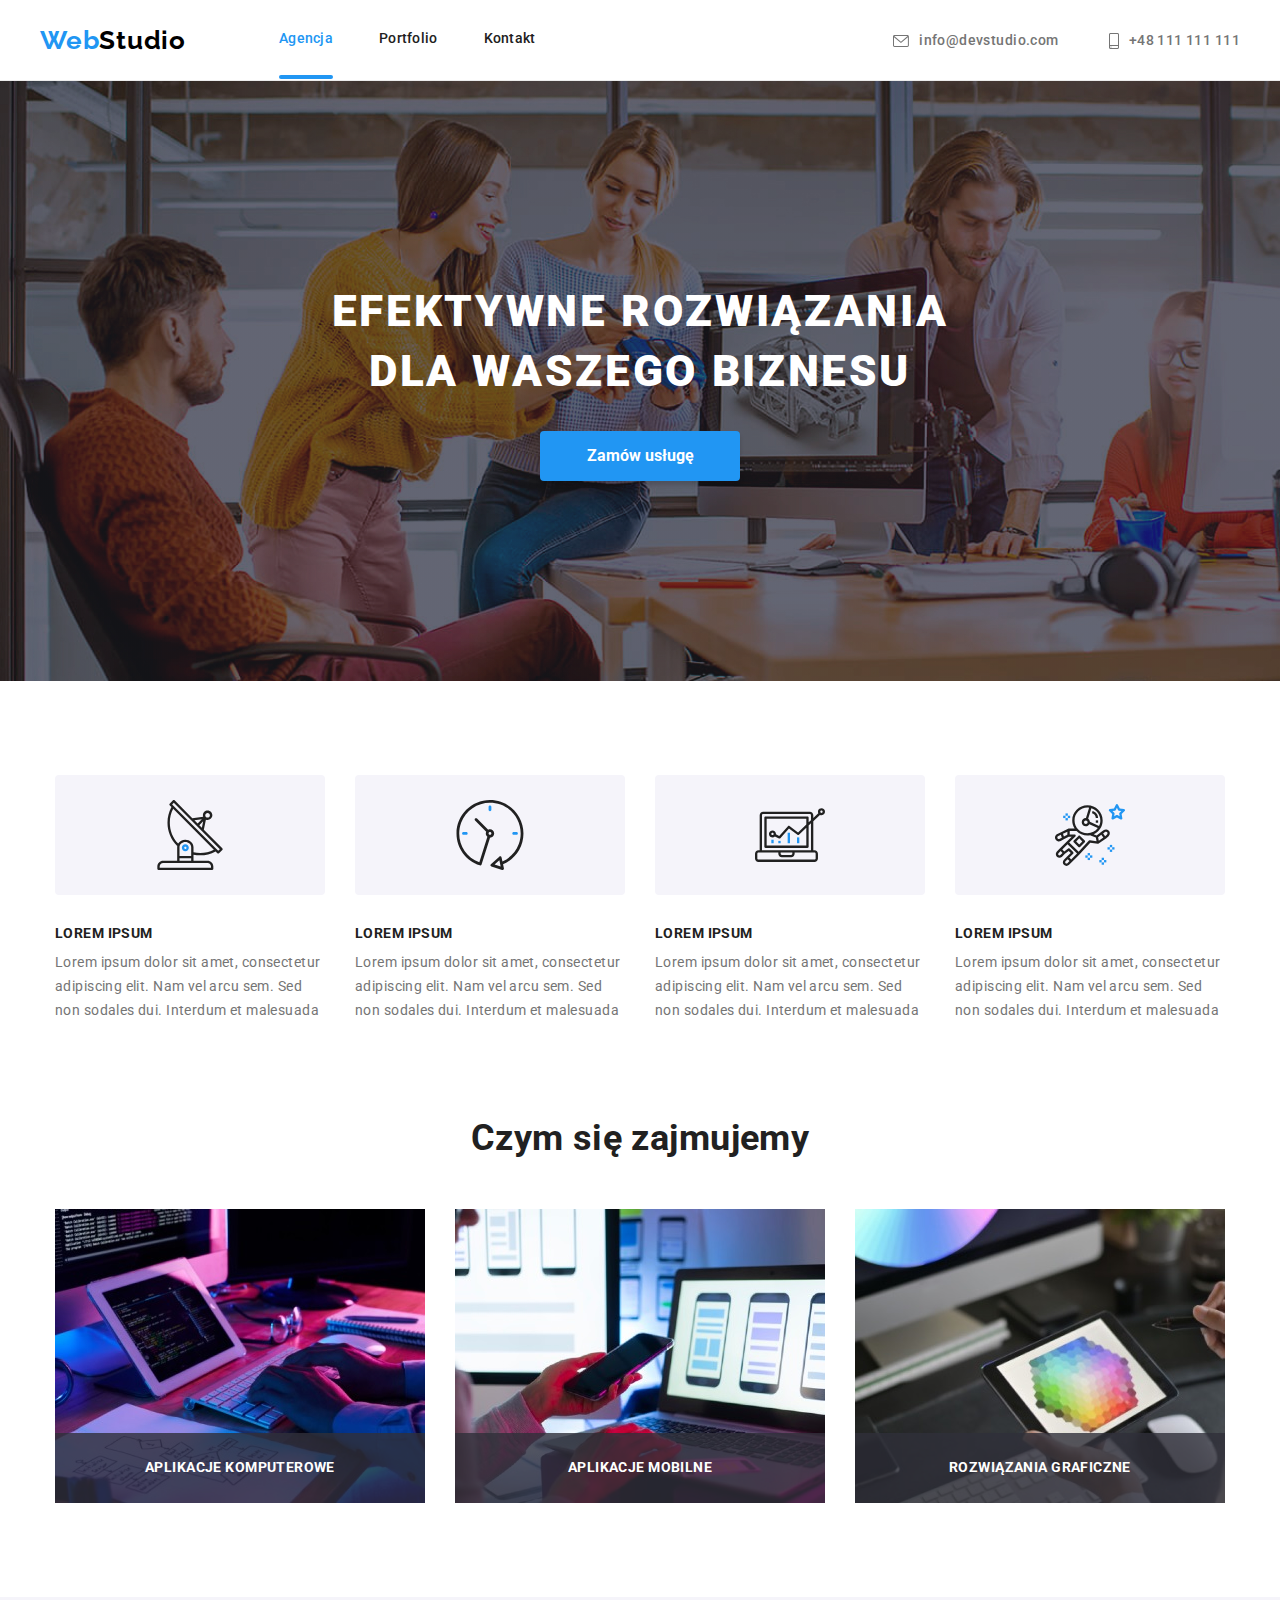
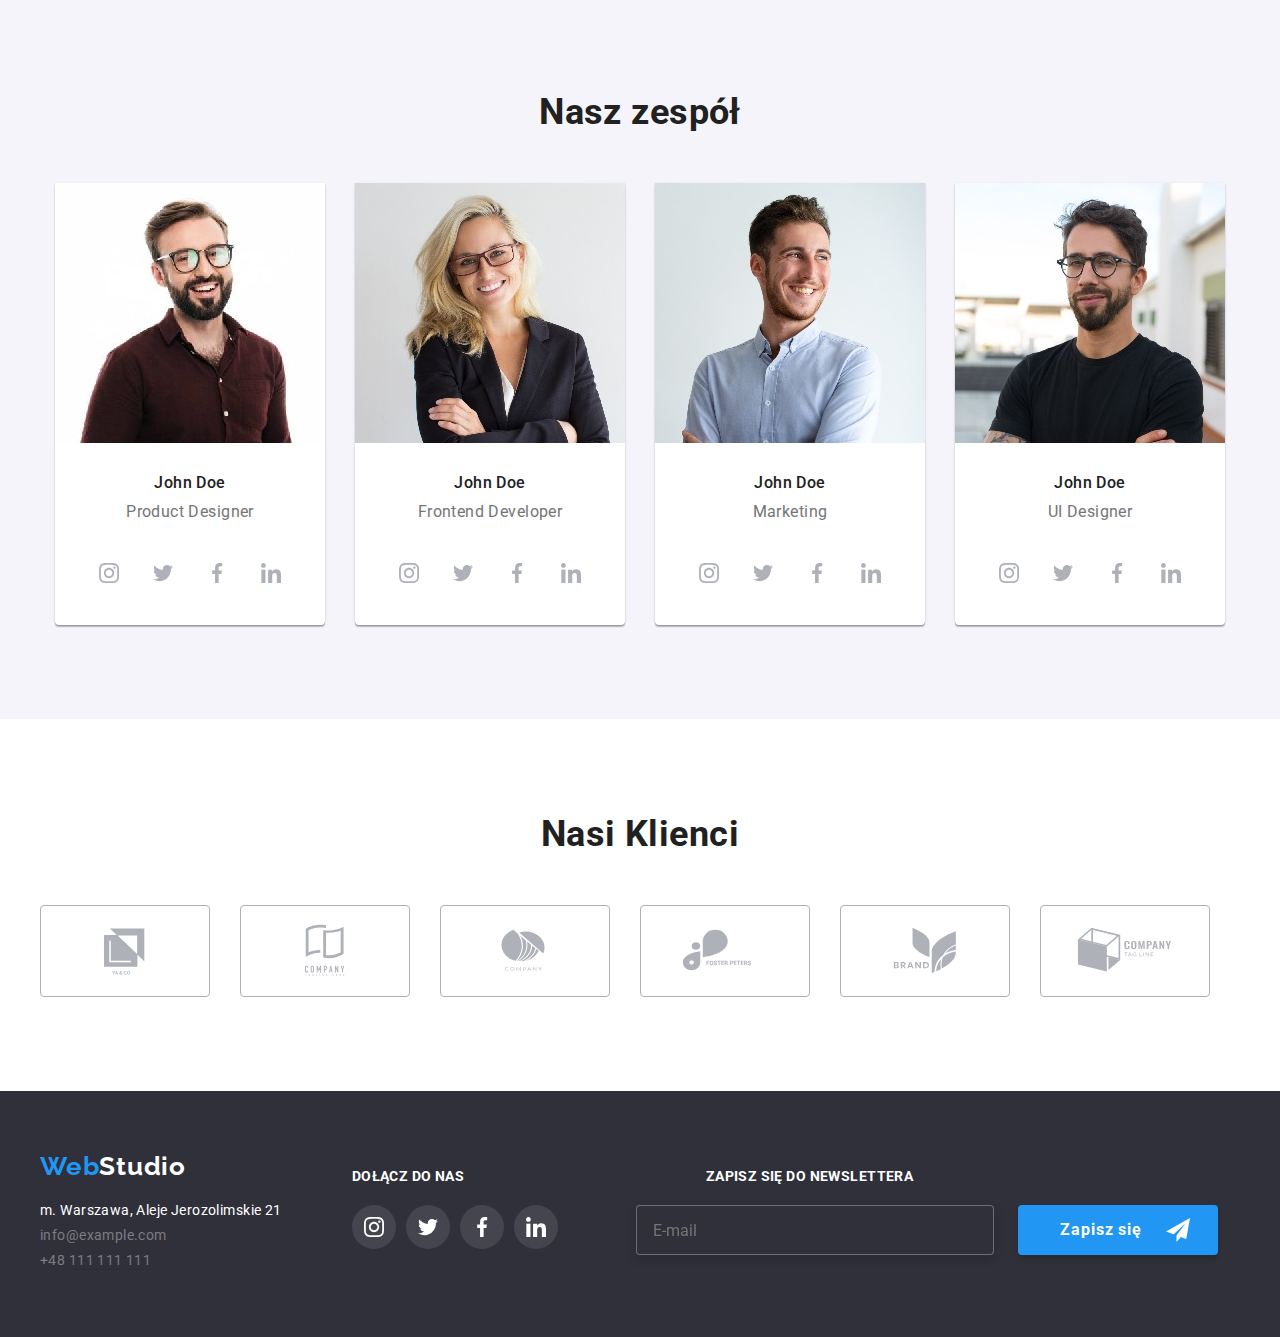
==== index.html @ d685b2a6 "update" ====
<!DOCTYPE html>
<html lang="pl-PL">
  <head>
    <meta charset="UTF-8" />
    <meta http-equiv="X-UA-Compatible" content="IE=edge" />
    <meta name="viewport" content="width=device-width, initial-scale=1.0" />
    <link
      rel="stylesheet"
      href="https://cdnjs.cloudflare.com/ajax/libs/modern-normalize/1.1.0/modern-normalize.css" />
    <link href="./css/styles.css" rel="stylesheet" />

    <link rel="preconnect" href="https://fonts.googleapis.com" />
    <link rel="preconnect" href="https://fonts.gstatic.com" crossorigin />
    <link
      href="https://fonts.googleapis.com/css2?family=Raleway:wght@700&family=Roboto:wght@400;500;700;900&display=swap"
      rel="stylesheet"
    />

    <title>WebStudio</title>
  </head>
  <body>
      <header class="header container">
        <a href="index.html" class="link-no-underline logo-style"
          ><span class="blue-text">Web</span>Studio</a
        >
        <nav>
          <ul class="nav-style nav-list">
            <li>
              <a
                href="index.html"
                class="link-no-underline link-style blue-text current-link"
                >Agencja</a
              >
            </li>
            <li>
              <a
                href="portfolio.html"
                class="link-no-underline link-style"
                >Portfolio</a
              >
            </li>
            <li>
              <a
                href="contacts.html"
                class="link-no-underline link-style"
                >Kontakt</a
              >
            </li>
          </ul>
        </nav>
        <ul class="contacts-style nav-list">
          <li>
            <a
              href="mailto:info@devstudio.com"
              class="link-no-underline contact-link-style symbols-header"
            >
            <svg class="symbol-spacing" width="16" height="12">
              <use xlink:href="./images/icons.svg#icon-envelope"></use>
              </svg>
              info@devstudio.com
              </a>
          </li>
          <li>
          <a
            href="tel:+48111111111"
            class="link-no-underline contact-link-style blue-text symbols-header"
          >
          <svg class="symbol-spacing" width="10" height="16">
                <use xlink:href="./images/icons.svg#icon-smartphone"></use>
              </svg>
              +48 111 111 111</a>
            </li>
      </ul>
      </header>
      <div class="header-line-border"></div>
      <main>
        <section>
          <div class="top-section">
            <h1 class="top-section-text no-margin">
              EFEKTYWNE ROZWIĄZANIA
               DLA WASZEGO BIZNESU
            </h1>
            <button type="button" class="order-service-button" data-modal-open>
              Zamów usługę
            </button>
          </div>
        </section>
          <section class="section">
          <div class="container">
            <ul class="our-speciality no-padding no-margin">
              <li>
                <div class="special-symbol">
                  <svg width="70" height="70">
                    <use xlink:href="./images/icons.svg#icon-antenna-1"></use>
                  </svg>
                  </div>
                <h3 class="our-speciality-header">LOREM IPSUM</h3>
                <p class="our-speciality-text no-margin">
                  Lorem ipsum dolor sit amet, consectetur
                  adipiscing elit. Nam vel arcu sem. Sed
                  non sodales dui. Interdum et malesuada
                </p>
              </li>
              <li>
                <div class="special-symbol">
                  <svg width="70" height="70">
                    <use xlink:href="./images/icons.svg#icon-clock-1"></use>
                  </svg>
                  </div>
                <h3 class="our-speciality-header">LOREM IPSUM</h3>
                <p class="our-speciality-text no-margin">
                  Lorem ipsum dolor sit amet, consectetur
                  adipiscing elit. Nam vel arcu sem. Sed
                  non sodales dui. Interdum et malesuada
                </p>
              </li>
              <li>
                <div class="special-symbol">
                    <svg width="70" height="70">
                      <use xlink:href="./images/icons.svg#icon-diagram-1"></use>
                    </svg>
                    </div>
                <h3 class="our-speciality-header">LOREM IPSUM</h3>
                <p class="our-speciality-text no-margin">
                  Lorem ipsum dolor sit amet, consectetur
                  adipiscing elit. Nam vel arcu sem. Sed
                  non sodales dui. Interdum et malesuada
                </p>
              </li>
              <li>
                <div class="special-symbol">
                  <svg width="70" height="70">
                    <use xlink:href="./images/icons.svg#icon-astronaut-1"></use>
                  </svg>
                  </div>
                <h3 class="our-speciality-header">LOREM IPSUM</h3>
                <p class="our-speciality-text no-margin">
                  Lorem ipsum dolor sit amet, consectetur
                  adipiscing elit. Nam vel arcu sem. Sed
                  non sodales dui. Interdum et malesuada
                </p>
              </li>
            </ul>
          </div>
        </section>
        <section class="our-services section">
          <div class="container">
            <h2 class="section-header">Czym się zajmujemy</h2>
            <ul class="our-services-list no-padding">
              <li class="service-item">
                <img src="./images/img1.jpg"
                  width="370"
                  height="294"
                  alt="plan"
                />
                <p class="img-label">Aplikacje komputerowe</p>
              </li>
              <li class="service-item">
                <img src="./images/img2.jpg"
                  width="370"
                  height="294"
                  alt="design"
                />
              <p class="img-label">Aplikacje mobilne</p>
              </li>
              <li class="service-item">
                <img src="./images/img3.jpg"
                  width="370"
                  height="294"
                  alt="style"
                />
                <p class="img-label">Rozwiązania graficzne</p>
              </li>
            </ul>
          </div>
        </section>
        <section class="our-team-background section">
          <div class="container our-team">
            <h2 class="section-header no-margin">Nasz zespół</h2>
            <ul class="our-team-list no-margin no-padding">
              <li class="our-team-card">
                <img src="./images/img-4.jpg"
                  width="270"
                  height="260"
                  alt="John Doe"
                />
                <h3 class="our-team-card-name">John Doe</h3>
                <p class="our-team-card-proffesion">Product Designer</p>
                <ul class="team-card-symbols">
                  <li>
                    <a href="https://www.instagram.com" class="team-social-link"> <svg width="20" height="20">
                    <use xlink:href="./images/icons.svg#icon-instagram-2"></use> 
                  </svg>
                  </a>
                </li>
                  <li>
                    <a href="https://www.twitter.com" class="team-social-link"> <svg width="20" height="20">
                    <use xlink:href="./images/icons.svg#icon-twitter-1"></use> 
                  </svg>
                  </a>
                </li>
                  <li>
                    <a href="https://www.facebook.com" class="team-social-link"> <svg width="20" height="20">
                    <use xlink:href="./images/icons.svg#icon-facebook-1"></use> 
                  </svg>
                  </a>
                </li>
                  <li>
                    <a href="https://linkedin.com" class="team-social-link"> <svg width="20" height="20">
                    <use xlink:href="./images/icons.svg#icon-linkedin-1"></use> 
                  </svg>
                  </a>
                </li>
                  </ul>
              <li class="our-team-card">
                <img src="./images/img-5.jpg"
                  width="270"
                  height="260"
                  alt="John Doe"
                />
                <h3 class="our-team-card-name">John Doe</h3>
                <p class="our-team-card-proffesion">Frontend Developer</p>
              <ul class="team-card-symbols">
                <li>
                  <a href="https://www.instagram.com" class="team-social-link"> <svg width="20" height="20">
                    <use xlink:href="./images/icons.svg#icon-instagram-2"></use> 
                  </svg>
                  </a>
                </li>
                  <li>
                    <a href="https://www.twitter.com" class="team-social-link"> <svg width="20" height="20">
                    <use xlink:href="./images/icons.svg#icon-twitter-1"></use> 
                  </svg>
                  </a>
                </li>
                  <li>
                    <a href="https://www.facebook.com" class="team-social-link"> <svg width="20" height="20">
                    <use xlink:href="./images/icons.svg#icon-facebook-1"></use> 
                  </svg>
                  </a>
                </li>
                  <li>
                    <a href="https://linkedin.com" class="team-social-link"> <svg width="20" height="20">
                    <use xlink:href="./images/icons.svg#icon-linkedin-1"></use> 
                  </svg>
                  </a>
                </li>
                  </ul>
                  <li class="our-team-card">
                <img src="./images/img-6.jpg"
                  width="270"
                  height="260"
                  alt="John Doe"
                />
                <h3 class="our-team-card-name">John Doe</h3>
                <p class="our-team-card-proffesion">Marketing</p>
                <ul class="team-card-symbols">
                  <li>
                    <a href="https://www.instagram.com" class="team-social-link"> <svg width="20" height="20">
                    <use xlink:href="./images/icons.svg#icon-instagram-2"></use> 
                  </svg>
                  </a>
                </li>
                  <li>
                    <a href="https://www.twitter.com" class="team-social-link"> <svg width="20" height="20">
                    <use xlink:href="./images/icons.svg#icon-twitter-1"></use> 
                  </svg>
                  </a>
                </li>
                  <li>
                    <a href="https://www.facebook.com" class="team-social-link"> <svg width="20" height="20">
                    <use xlink:href="./images/icons.svg#icon-facebook-1"></use> 
                  </svg>
                  </a>
                </li>
                  <li>
                    <a href="https://linkedin.com" class="team-social-link"> <svg width="20" height="20">
                    <use xlink:href="./images/icons.svg#icon-linkedin-1"></use> 
                  </svg>
                  </a>
                </li>
                  </ul>
              <li class="our-team-card">
                <img src="./images/img-7.jpg"
                  width="270"
                  height="260"
                  alt="John Doe"
                />
                <h3 class="our-team-card-name">John Doe</h3>
                <p class="our-team-card-proffesion">UI Designer</p>
                <ul class="team-card-symbols">
                  <li>
                    <a href="https://www.instagram.com" class="team-social-link"> <svg width="20" height="20">
                    <use xlink:href="./images/icons.svg#icon-instagram-2"></use> 
                  </svg>
                  </a>
                </li>
                  <li>
                    <a href="https://www.twitter.com" class="team-social-link"> <svg width="20" height="20">
                    <use xlink:href="./images/icons.svg#icon-twitter-1"></use> 
                  </svg>
                  </a>
                </li>
                  <li>
                    <a href="https://www.facebook.com" class="team-social-link"> <svg width="20" height="20">
                    <use xlink:href="./images/icons.svg#icon-facebook-1"></use> 
                  </svg>
                  </a>
                </li>
                  <li>
                    <a href="https://linkedin.com" class="team-social-link"> <svg width="20" height="20">
                    <use xlink:href="./images/icons.svg#icon-linkedin-1"></use> 
                  </svg>
                  </a>
                </li>
                  </ul>
                </div>
        </section>
        <section class="our-clients">
          <div class="container">
            <h2 class="section-header">Nasi Klienci</h2>
            <ul class="client-symbols">
              <li>
                <a href="index.html" class="clients-link">
                  <svg width="106" height="60" x="32" y="16">
                    <use xlink:href="./images/icons.svg#icon-Logo1"></use></svg>
                </a>
              </li>
              <li>
            <a href="index.html" class="clients-link">
                  <svg width="106" height="60" x="32" y="16">
                    <use xlink:href="./images/icons.svg#icon-Logo2"></use></svg>
                </a>
              </li>
              <li>
            <a href="index.html" class="clients-link">
                  <svg width="106" height="60" x="32" y="16">
                    <use xlink:href="./images/icons.svg#icon-Logo3"></use></svg>
                </a>
              </li>
              <li>
            <a href="index.html" class="clients-link">
                  <svg width="106" height="60" x="32" y="16">
                    <use xlink:href="./images/icons.svg#icon-Logo4"></use></svg>
                </a>
              </li>
              <li>
            <a href="index.html" class="clients-link">
                  <svg width="106" height="60" x="32" y="16">
                    <use xlink:href="./images/icons.svg#icon-Logo5"></use></svg>
                </a>
              </li>
              <li>
            <a href="index.html" class="clients-link">
                  <svg width="106" height="60" x="32" y="16">
                    <use xlink:href="./images/icons.svg#icon-Logo6"></use></svg>
                </a>
              </li>
            </ul>
          </div>
        </section>
      </main>
      <footer class="footer">
        <div class="container footer-container">
          <div class="footer-contacts">
          <a href="index.html" class="link-no-underline logo-style white-logo"
            ><span class="blue-text">Web</span>Studio</a
          >
          <address class="address-text">
            m. Warszawa, Aleje Jerozolimskie 21
          </address>
          <ul class="footer-link-list no-margin">
            <li>
              <a
                href="mailto:info@example.com"
                class="link-no-underline footer-links"
                >info@example.com</a
              >
            </li>
            <li>
              <a href="tel:+48111111111" class="link-no-underline footer-links"
                >+48 111 111 111</a
              >
            </li>
          </ul>
        </div>
        <div>
          <h4 class="footer-header">Dołącz do nas</h4>
            <ul class="footer-symbols">
              <li>
                <a href="https://www.instagram.com" class="footer-symbol">
                  <svg width="20" height="20">
                  <use xlink:href="./images/icons.svg#icon-instagram-2"></use>
                    </svg>
                </a>
              </li>
              <li>
                <a href="https://www.twitter.com" class="footer-symbol">
                  <svg width="20" height="20">
                  <use xlink:href="./images/icons.svg#icon-twitter-1"></use>
                    </svg>
                </a>
              </li>
              <li>
                <a href="https://www.facebook.com" class="footer-symbol">
                  <svg width="20" height="20">
                  <use xlink:href="./images/icons.svg#icon-facebook-1"></use>
                    </svg>
                </a>
              </li>
              <li>
                <a href="https://www.linkedin.com" class="footer-symbol">
                  <svg width="20" height="20">
                  <use xlink:href="./images/icons.svg#icon-linkedin-1"></use>
                    </svg>
                </a>
              </li>
            </ul>
        </div>
        <div class="footer-newsletter">
        <h4 class="footer-header">Zapisz się do newslettera</h4>
              <form name="newsletter" autocomplete="on" class="form-newsletter">
                <label>
                <input type="email" name="email" placeholder="E-mail" class="input-newsletter" />
                </label>
                <button type="submit" class="button-newsletter">
                  Zapisz się
                  <svg width="24" height="24" class="icon-button-newsletter">
                    <use xlink:href="./images/icons.svg#icon-icon-send"></use>
                  </svg>
                </button>
                </form>
                </div>
        </div>
      </footer>
  <div class="backdrop is-hidden" data-modal>
      <div class="modal-box">
        <button type="button" class="btn-modal-close" data-modal-close>
          <svg width="18" height="18">
            <use xlink:href="./images/icons.svg#icon-close-1"></use>
          </svg>
        </button>
        <div class="header-modal">Zostaw swoje dane w formularzu poniżej</div>
        <form name="contact" autocomplete="on" class="form-modal">
          <label for="user-name" class="label-modal">Imię</label>
        <div class="form-highlight">
          <input type="text" name="name" class="input-modal" id="user-name" />
            <svg width="12" height="12" class="input-modal-icon icon-1">
              <use xlink:href="./images/icons.svg#icon-person-black"></use>
            </svg>
          </div>
          <label for="user-phone" class="label-modal">Telefon</label>
          <div class="form-highlight">
            <input type="tel" name="phone" class="input-modal" id="user-phone" />
            <svg width="13" height="13" class="input-modal-icon icon-2">
              <use xlink:href="./images/icons.svg#icon-phone-black"></use>
            </svg>
          </div>
          <label for="user-mail" class="label-modal">Email</label>
          <div class="form-highlight">
            <input type="email" name="mail" class="input-modal" id="user-mail" />
            <svg width="15" height="12" class="input-modal-icon icon-3">
              <use xlink:href="./images/icons.svg#icon-email-black"></use>
            </svg>
          </div>
          <label for="user-comment" class="label-modal">Komentarz</label>
          <div class="form-highlight">
            <textarea
              name="comment"
              id="user-comment"
              placeholder="Wprowadź tekst"
              class="input-modal-text"></textarea>
          </div>
          <div class="user-agreements">
            <input
              type="checkbox"
              required
              name="agreement"
              class="box-custom box-hidden"
              id="user-agreement" />
            <p class="agreement-text">
              Oświadczam, iż akceptuję <a href="#" class="agreement-link">Regulamin</a> i
              <a href="#" class="agreement-link">Politykę Prywatności</a>.
            </p>
          </div>
          <button type="submit" class="btn-modal-send">Wyślij</button>
        </form>
      </div>
    </div>
    <script src="./js/modal.js"></script>
  </body>
</html>
---- css/styles.css ----
:root {
  --white: #fff;
  --black: #000;
  --blue: #2196f3;
  --darkgrey: #2f303a;
  --grey: #757575;
  --lightgrey: #e5e5e5;
  --lightcream: #ececec;
  --notblack: #212121;
  --notwhite: #f5f4fa;
  --footerlinks: #ffffff60;
  --productborder: #eeeeee;
  --background: rgba(47, 48, 58, 0.4);
  --iconcolor: #afb1b8;
  --btn-shadow: rgba(0, 0, 0, 0.15);
  --footericon: rgba(255, 255, 255, 0.1);
  --transition: cubic-bezier(0.4, 0, 0.2, 1);
}

/* Global styles used throughout whole website */

body {
  font-family: "Roboto", "Raleway", sans-serif;
  color: var(--grey);
  font-size: 14px;
  letter-spacing: 0.03em;
  margin: 0;
  padding: 0;
  background-color: #fff;
}
.container {
  width: 1200px; 
  margin: 0 auto;
}
.section { 
padding-top: 94px;
padding-bottom: 94px;
}
img {display: block}

p {
  margin: 0;
  padding: 0;
  list-style: none;
}

.footer-links:hover, 
.footer-links:focus, 
.link-style:focus, 
.link-style:hover, 
.blue-text.link-style,
.contact-link-style:hover {
   color: var(--blue);
}
.no-margin {
  margin: 0;
}
.no-padding {
  padding: 0;
}
.section-header {
  font-weight: 700;
  font-size: 36px;
  line-height: 1.166666666666667;
  text-align: center;
  color: var(--notblack);
  margin: 0px 0 50px 0;
}
.footer-symbol:hover,
.footer-symbol:focus,
.team-card-symbol:hover,
.team-card-symbol:focus {
  background-color: var(--blue);
  fill: var(--white);
  cursor: pointer;
}
/* Styles for header section */

.header {
  align-items: center;
  gap: 93px;
  flex-direction: row;
  padding: 25px 0 24px 0;
  display: flex;
}
.header-line-border {
  border-bottom: var(--lightcream) solid 1px;
}

.logo-style {
  font-family: "Raleway";
  color: var(--black);
  font-size: 26px;
  font-weight: 700;
  line-height: 1.193;
  letter-spacing: 0.03em;
}
.blue-text {
  color: var(--blue);
}
.nav-list {
  display: flex;
  list-style: none;
  line-height: 1.2;
  margin: 0;
}
.nav-style {
  gap: 46px;
  line-height: 1.2;
  padding: 0;
}
.contacts-style {
  gap: 50px;
  margin: 0;
  margin-left: auto;
}
.link-style {
  line-height: 1.14;
  letter-spacing: 0.02em;
  color: var(--notblack);
  font-weight: 500;
  transition: 250ms color var(--transition);
}
.current-link::after {
  content: " ";
  display: block;
  width: 100%;
  height: 4px;
  bottom: 0;
  left: 0;
  background-color: var(--blue);
  transform: translateY(28px);
  border-radius: 2px;
  pointer-events: none;
}

.contact-link-style {
  color: var(--grey);
  fill: var(--grey);
  font-weight: 500;
  transition: 250ms color var(--transition);
}
.link-no-underline {
  text-decoration: none;
}
.symbols-header {
display: flex;
align-items: center;
justify-content: center;
transition: 250ms fill var(--transition), 250ms color var(--transition);
}
.symbols-header:hover,
.symbols-header:focus {
  color: var(--blue);
  fill: var(--blue);
}
.symbol-spacing {
margin-right: 10px;
color: var(--iconcolor);
}

/* Styles for main section INDEX PAGE ONLY*/

/* Top section with button */
.top-section {
  background-color: var(--background);
  background-image: linear-gradient( 0deg, rgba(47, 48, 58, 0.4) 0%, rgba(47, 48, 58, 0.4) 100% ), url(../images/img-work.jpg);
  color: var(--white);
  max-width: 1600px;
  margin: 0 auto;
  display: flex;
  gap: 30px;
  flex-direction: column;
  justify-content: center;
  align-items: center;
  padding: 200px 0;
}

.top-section-text {
  font-size: 44px;
  font-weight: 900;
  text-align: center;
  line-height: 1.364;
  letter-spacing: 0.06em;
  max-width: 696px;
  margin: 0 auto;
}
.order-service-button {
  background-color: var(--blue);
  box-shadow: 0px 4px 4px var(--btn-shadow);
  border-style: none;
  border-radius: 4px;
  cursor: pointer;
  font-family: "Roboto";
  color: var(--white);
  width: 200px;
  height: 50px;
  font-weight: 700;
  font-size: 16px;
  text-align: center;
  align-items: center;
}
/* Our speciality section */
.our-speciality {
  display: flex;
  list-style: none;
  flex-direction: row;
  gap: 30px;
  justify-content: center;
}
.our-speciality-header {
  font-weight: 700;
  color: var(--notblack);
  margin: 0 0 10px 0;
  font-size: 14px;
  line-height: 1.1428571428571428;
}
.our-speciality-text {
  line-height: 0.03em;
  line-height: 1.71;
  width: 270px;
  margin: 0;
}
.special-symbol {
  background-color: var(--notwhite);
  height: 120px;
  width: 270px;
  border-radius: 4px;
  margin-bottom: 30px;
  display: flex;
  justify-content: center;
  align-items: center;
}
/* Our services section */
.our-services {
  align-items: center;
  flex-direction: column;
  padding-top: 0;
  margin: 0;
}
.our-services-list {
  display: flex;
  flex-direction: row;
  gap: 30px;
  list-style: none;
  margin: 0;
  justify-content: center;
}

.service-item {
position: relative;
}
.img-label {
  display: block;
  position: absolute;
  bottom: 0;
  left: 0;
  margin: 0;
  width: 100%;
  font-weight: 700;
  line-height: 1.14;
  text-align: center;
  text-transform: uppercase;
  padding: 27px 0px;
  color: var(--white);
  background-color: rgba(47, 48, 58, 0.8);
}

/* Our team section */
.our-team-background {
  background-color: var(--notwhite);
}
.our-team {
  align-items: center;
  flex-direction: column;
}
.our-team-list {
  display: flex;
  flex-direction: row;
  gap: 30px;
  list-style: none;
  justify-content: center;
}
.our-team-card {
  background-color: var(--white);
  box-shadow: 0px 1px 3px rgba(0, 0, 0, 0.12), 0px 1px 1px rgba(0, 0, 0, 0.14),
    0px 2px 1px rgba(0, 0, 0, 0.2);
  border-radius: 0px 0px 4px 4px;
  text-align: center;
  align-items: center;
  margin: 0;
  display: flex;
  flex-direction: column;
}
.our-team-card-name {
  margin: 30px 0 10px 0;
  color: var(--notblack);
  font-size: 16px;
  font-weight: 500;
  line-height: 1.1875;
}
.our-team-card-proffesion {
  margin: 0 0 30px 0;
  line-height: 1.1875;
  font-size: 16px;
  text-align: center;
}
.team-card-symbols {
  display: flex;
  gap: 10px;
  margin-bottom: 30px;
}
.team-card-symbol {
  width: 44px;
  height: 44px;
  background-color: var(--white);
  border-radius: 50%;
  fill: var(--iconcolor);
}
.team-social-link {
  display: flex;
  justify-content: center;
  align-items: center;
  width: 44px;
  height: 44px;
  border-radius: 50%;
  fill: var(--iconcolor);
  background-color: var(--white);
  transition: 250ms fill var(--transition), 250ms background-color var(--transition);
}

.team-social-link:hover,
.team-social-link:focus {
  background-color: var(--blue);
  fill: var(--white);
}
/* Our clients section */
.our-clients {
  padding: 94px 0;
  display: flex;
  justify-content: center;
  align-items: center;
  flex-direction: column;
}
.client-symbols {
  display: flex;
  gap: 30px;
  list-style: none;
}

.clients-link {
  display: flex;
  align-items: center;
  justify-content: center;
  width: 170px;
  height: 92px;
  border: 1px solid var(--iconcolor);
  fill: var(--iconcolor);
  border-radius: 4px;
  transition: 250ms fill var(--transition), 250ms border-color var(--transition);
}
.clients-link:hover,
.clients-link:focus {
  fill: var(--blue);
  border-color: var(--blue);
}

/* Styles for main section PORTFOLIO PAGE ONLY */

ul {
padding: 0;
margin: 0;
list-style: none;
}
.filter-buttons {
  display: flex;
  justify-content: center;
  gap: 8px;
  list-style: none;
  margin-bottom: 50px;
  }
.filter-button {
  background-color: var(--notwhite);
  border-width: 0;
  height: 38px;
  font-size: 16px;
  font-weight: 500;
  line-height: 26px;
  border-radius: 3px;
  padding: 6px 22px;
  font-family: "Roboto";
  transition: 250ms background-color var(--transition), 250ms color var(--transition),
    250ms box-shadow var(--transition);

}
.filter-button:focus,
.filter-button:hover {
  box-shadow: 0px 3px 1px rgba(0, 0, 0, 0.1), 0px 1px 2px rgba(0, 0, 0, 0.08),
    0px 2px 2px rgba(0, 0, 0, 0.12);
  color: var(--white);
    background-color: var(--blue);
  cursor: pointer;
}
.product-container {
  display: flex;
  gap: 30px;
  flex-wrap: wrap;
  list-style: none;
  align-items: center;
  justify-content: center;
}
.product-card {
  width: 370px;
  background-color: var(--white);
  flex-basis: calc((100% - 90px) / 4);
  margin: 0;
   border: 1px solid var(--productborder);
  transition: 250ms box-shadow var(--transition);
}
.product-card:hover {
  box-shadow: 0px 1px 1px rgba(0, 0, 0, 0.12), 0px 4px 4px rgba(0, 0, 0, 0.06),
    1px 4px 6px rgba(0, 0, 0, 0.16);
  cursor: pointer;
}

.portfolio-label {
  position: relative;
  overflow: hidden;
}
.portfolio-text {
  position: absolute;
  top: 0;
  left: 0;
  width: 370px;
  background: rgba(33, 150, 243, 0.9);
  font-size: 18px;
  line-height: 1.56;
  color: var(--white);
  padding: 49px 45px 49px 24px;
  transform: translateY(100%);
  transition: 250ms transform var(--transition);
}
.product-card:hover .portfolio-text {
  transform: translateY(0);
}

.product-card-header {
  color: var(--darkgrey);
  font-size: 18px;
  font-weight: 700;
  letter-spacing: 0.06em;
  line-height: 2;
  margin: 0;
  padding: 20px 24px 0 24px;
  border-left: 1px solid var(--productborder);
  border-right: 1px solid var(--productborder);
}
.product-card-text {
  line-height: 1.88;
  font-size: 16px;
  margin: 0;
  padding: 0 24px 20px 24px;
  border: 1px solid var(--productborder);
  border-top: 0;
}
.header-line-border {
  border-bottom: var(--lightcream) solid 1px;
}

/* Styles for footer section */
.footer {
  background-color: var(--darkgrey);
  padding: 60px 0;
}
.address-text {
  margin: 20px 0 0 0;
  font-style: normal;
}
.white-logo {
  color: var(--white);
}
.footer-links {
  color: var(--footerlinks);
  transition: 250ms color var(--transition);
}
.footer-container {
  flex-direction: row;
  color: var(--white);
  display: flex;
}
.footer-link-list {
  list-style: none;
  padding: 0;
}
.footer-link-list li {
  margin: 9px 0 9px 0;
}
.footer-header {
  font-weight: 700;
  line-height: 1.14;
  color: var(--white);
  text-transform: uppercase;
  margin-left: 70px;
  margin-bottom: 20px;
}
.footer-symbols {
  display: flex;
  gap: 10px;
  margin-left: 70px;
  list-style: none;
  padding: 0;
}
.footer-symbol {
  display: flex;
  justify-content: center;
  align-items: center;
  width: 44px;
  height: 44px;
  border-radius: 50%;
  background-color: var(--footericon);
  fill: var(--white);
   transition: 250ms background-color var(--transition);
}
.footer-newsletter {
margin-left: 78px;
}
.form-newsletter {
  display: flex;
  align-items: center;
}
.input-newsletter {
  width: 358px;
  height: 50px;
  border: 1px solid rgba(255, 255, 255, 0.3);
  filter: drop-shadow(0px 4px 4px rgba(0, 0, 0, 0.15));
  border-radius: 4px;
  background-color: var(--darkgrey);
  font-size: 16px;
  line-height: 1.25;
  color: rgba(255, 255, 255, 0.6);
  padding: 15px 16px;
  margin-right: 12px;
  /* margin-left: 70px; */
  
}
.button-newsletter {
  width: 200px;
  height: 50px;
  background: #2196F3;
  box-shadow: 0px 4px 4px rgba(0, 0, 0, 0.15);
  fill: var(--white);
  color: var(--white);
  border-radius: 4px;
  margin-left: 12px;
  padding: 10px 0 10px 42px;
  border: none;
  display: flex;
  align-items: center;
  text-align: center;
  font-weight: 700;
  font-size: 16px;
  line-height: 1.88;
  letter-spacing: 0.06em;
  cursor: pointer;

}
.icon-button-newsletter {
  margin-left: 24px;
}

/* modal window */

.backdrop {
  position: fixed;
  display: flex;
  background-color: rgba(0, 0, 0, 0.2);
  left: 0;
  top: 0;
  right: 0;
  bottom: 0;
  transition: visibility 250ms var(--transition), opacity 250ms var(--transition);
}

.modal-box {
  position: relative;
  width: 528px;
  height: 581px;
  background-color: var(--white);
  box-shadow: 0px 1px 3px rgba(0, 0, 0, 0.12), 0px 1px 1px rgba(0, 0, 0, 0.14),
    0px 2px 1px rgba(0, 0, 0, 0.2);
  border-radius: 4px;
  margin: auto;
  transition: transform 250ms var(--transition);
}

.is-hidden {
  opacity: 0;
  visibility: hidden;
  pointer-events: none;
}

.is-hidden .modal-box {
  transform: scale(0);
}

.btn-modal-close {
  position: absolute;
  width: 30px;
  height: 30px;
  background-color: var(--white);
  border: 1px solid rgba(0, 0, 0, 0.1);
  box-sizing: border-box;
  cursor: pointer;
  border-radius: 50%;
  display: flex;
  align-items: center;
  justify-content: center;
  top: 8px;
  right: 8px;
}
.header-modal {
  font-weight: 700;
  font-size: 20px;
  line-height: 1.15;
  top: 50%;
  left: 50%;
  letter-spacing: 0.03em;
  text-align: center;
  margin-top: 40px;
  margin-left: 40px;
  margin-right: 40px;
  margin-bottom: 12px;
  color: var(--notblack);
}

.form-modal {
  display: flex;
  flex-direction: column;
  justify-content: center;
  padding: 12px 40px 0 40px;
}

.label-modal {
  display: block;
  font-size: 12px;
  line-height: 1.17;
  letter-spacing: 0.01em;
  color: var(--grey);
}

.input-modal {
  width: 448px;
  height: 40px;
  border: 1px solid rgba(33, 33, 33, 0.2);
  border-radius: 4px;
  padding: 12px 12px 12px 42px;
  margin-bottom: 10px;
  transition: border-color 250ms var(--transition);
}

.input-modal-icon {
  fill: var(--nav-dark);
  transition: fill 250ms var(--transition);
}

.form-highlight:hover > .input-modal,
.form-highlight:focus-within > .input-modal,
.form-highlight:hover > .input-modal-text,
.form-highlight:focus-within > .input-modal-text,
.form-highlight:hover > .input-modal-icon,
.form-highlight:focus-within > .input-modal-icon {
  fill: var(--blue);
  border-color: var(--blue);
  outline: none;
}

.icon-1 {
  position: absolute;
  top: 107px;
  left: 55px;
}

.icon-2 {
  position: absolute;
  top: 174.26px;
  left: 54.27px;
}
.icon-3 {
  position: absolute;
  top: 243px;
  left: 53.5px;
}

.input-modal-text {
  width: 448px;
  height: 120px;
  border: 1px solid rgba(33, 33, 33, 0.2);
  border-radius: 4px;
  margin-top: 4px;
  margin-bottom: 20px;
  resize: none;
  padding: 12px 16px;
  transition: border-color 250ms var(--transition);
}

.user-agreements {
  display: flex;
  justify-content: center;
  align-items: center;
  margin-bottom: 30px;
}

.agreement-text {
  padding-left: 8px;
}
.agreement-link {
  color: var(--blue);
}

.btn-modal-send {
  width: 200px;
  height: 50px;
  background-color: var(--blue);
  box-shadow: 0px 4px 4px rgba(0, 0, 0, 0.15);
  border-radius: 4px;
  font-weight: 700;
  font-size: 16px;
  line-height: 1.88;
  display: flex;
  align-items: center;
  text-align: center;
  letter-spacing: 0.06em;
  color: var(--white);
  border: none;
  padding: 10px 76px;
  margin: 0 auto;
  cursor: pointer;
}

.box-hidden {
  -moz-appearance: none;
  -webkit-appearance: none;
  appearance: none;
}

.box-custom {
  display: block;
  width: 16px;
  height: 15px;
  background-repeat: no-repeat;
  background-position: 50% 50%;
  background-image: url("data:image/svg+xml,%0A%3Csvg width='16' height='15' viewBox='0 0 16 15' fill='none' xmlns='http://www.w3.org/2000/svg'%3E%3Cpath d='M14.2222 1.66667V13.3333H1.77778V1.66667H14.2222ZM14.2222 0H1.77778C0.8 0 0 0.75 0 1.66667V13.3333C0 14.25 0.8 15 1.77778 15H14.2222C15.2 15 16 14.25 16 13.3333V1.66667C16 0.75 15.2 0 14.2222 0Z' fill='%23212121'/%3E%3C/svg%3E%0A");
}

.box-custom:checked {
  background-image: url("data:image/svg+xml,%0A%3Csvg width='16' height='15' viewBox='0 0 16 15' fill='none' xmlns='http://www.w3.org/2000/svg'%3E%3Crect width='16' height='15' rx='2' fill='%232196F3'/%3E%3Cpath d='M3.95703 7.75166L3.88825 7.68604L3.81923 7.75141L2.93123 8.59258L2.85486 8.66492L2.93097 8.73753L6.42671 12.0724L6.49574 12.1382L6.56476 12.0724L14.069 4.91352L14.1449 4.84116L14.069 4.76881L13.1873 3.92764L13.1183 3.86183L13.0493 3.92761L6.49577 10.1735L3.95703 7.75166Z' fill='white' stroke='white' stroke-width='0.2'/%3E%3C/svg%3E%0A");
}
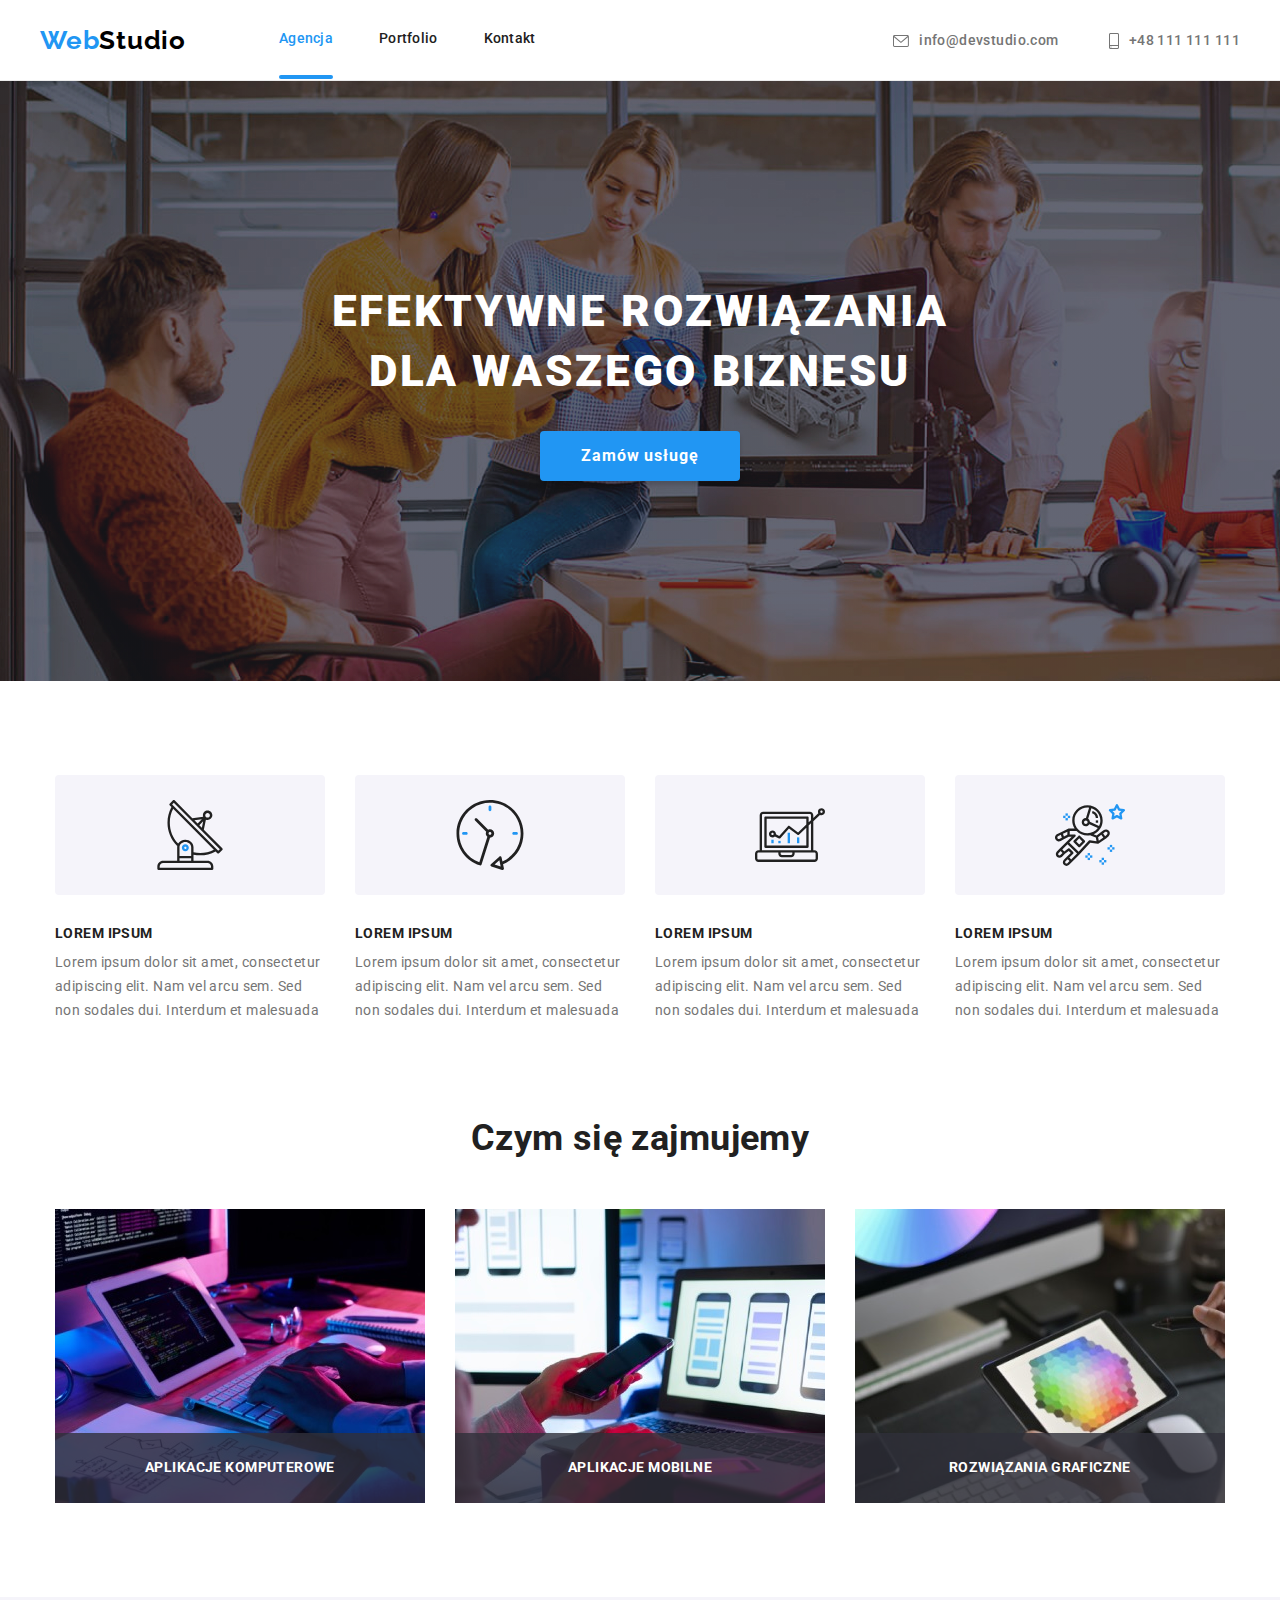
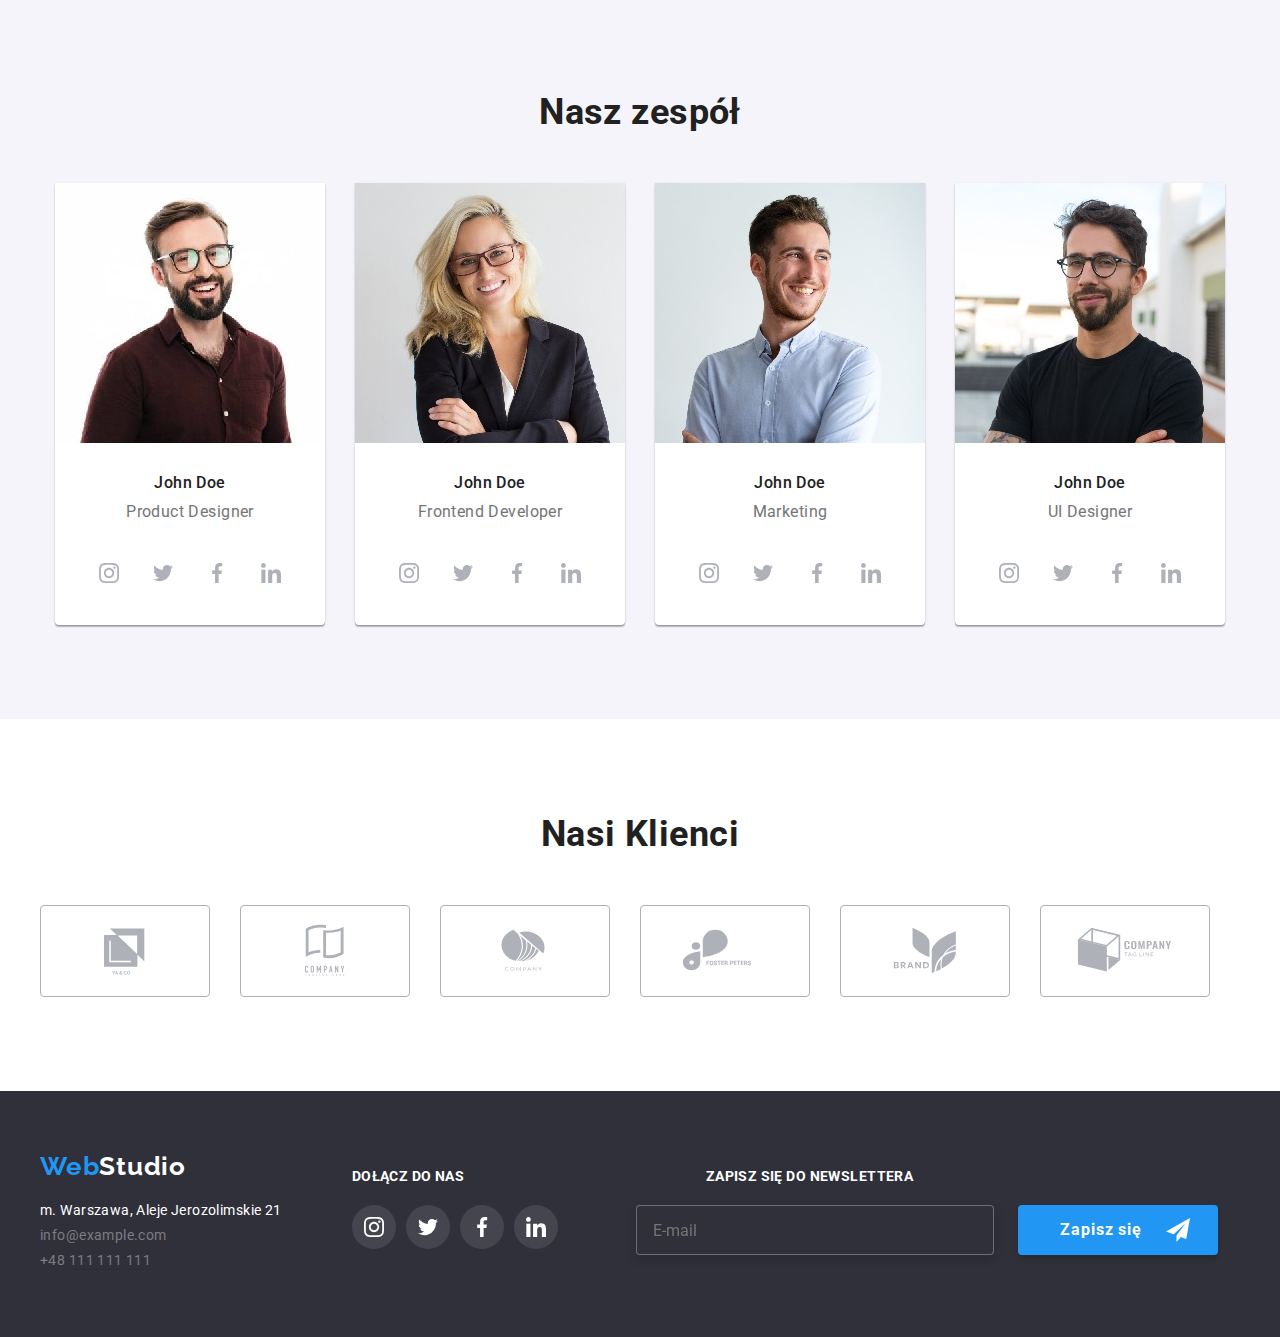
==== commit 61eb8e1a: "update" ====
--- a/index.html
+++ b/index.html
@@ -440,7 +440,7 @@
             <use xlink:href="./images/icons.svg#icon-close-1"></use>
           </svg>
         </button>
-        <div class="header-modal">Zostaw swoje dane w formularzu poniżej</div>
+        <div class="header-modal-box">Zostaw swoje dane w formularzu poniżej</div>
         <form name="contact" autocomplete="on" class="form-modal">
           <label for="user-name" class="label-modal">Imię</label>
         <div class="form-highlight">
--- a/css/styles.css
+++ b/css/styles.css
@@ -199,6 +199,7 @@
   font-size: 16px;
   text-align: center;
   align-items: center;
+  letter-spacing: 0.06em;
 }
 /* Our speciality section */
 .our-speciality {
@@ -618,7 +619,7 @@
   top: 8px;
   right: 8px;
 }
-.header-modal {
+.header-modal-box {
   font-weight: 700;
   font-size: 20px;
   line-height: 1.15;
@@ -659,7 +660,7 @@
 }
 
 .input-modal-icon {
-  fill: var(--nav-dark);
+  fill: var(--notblack);
   transition: fill 250ms var(--transition);
 }
 
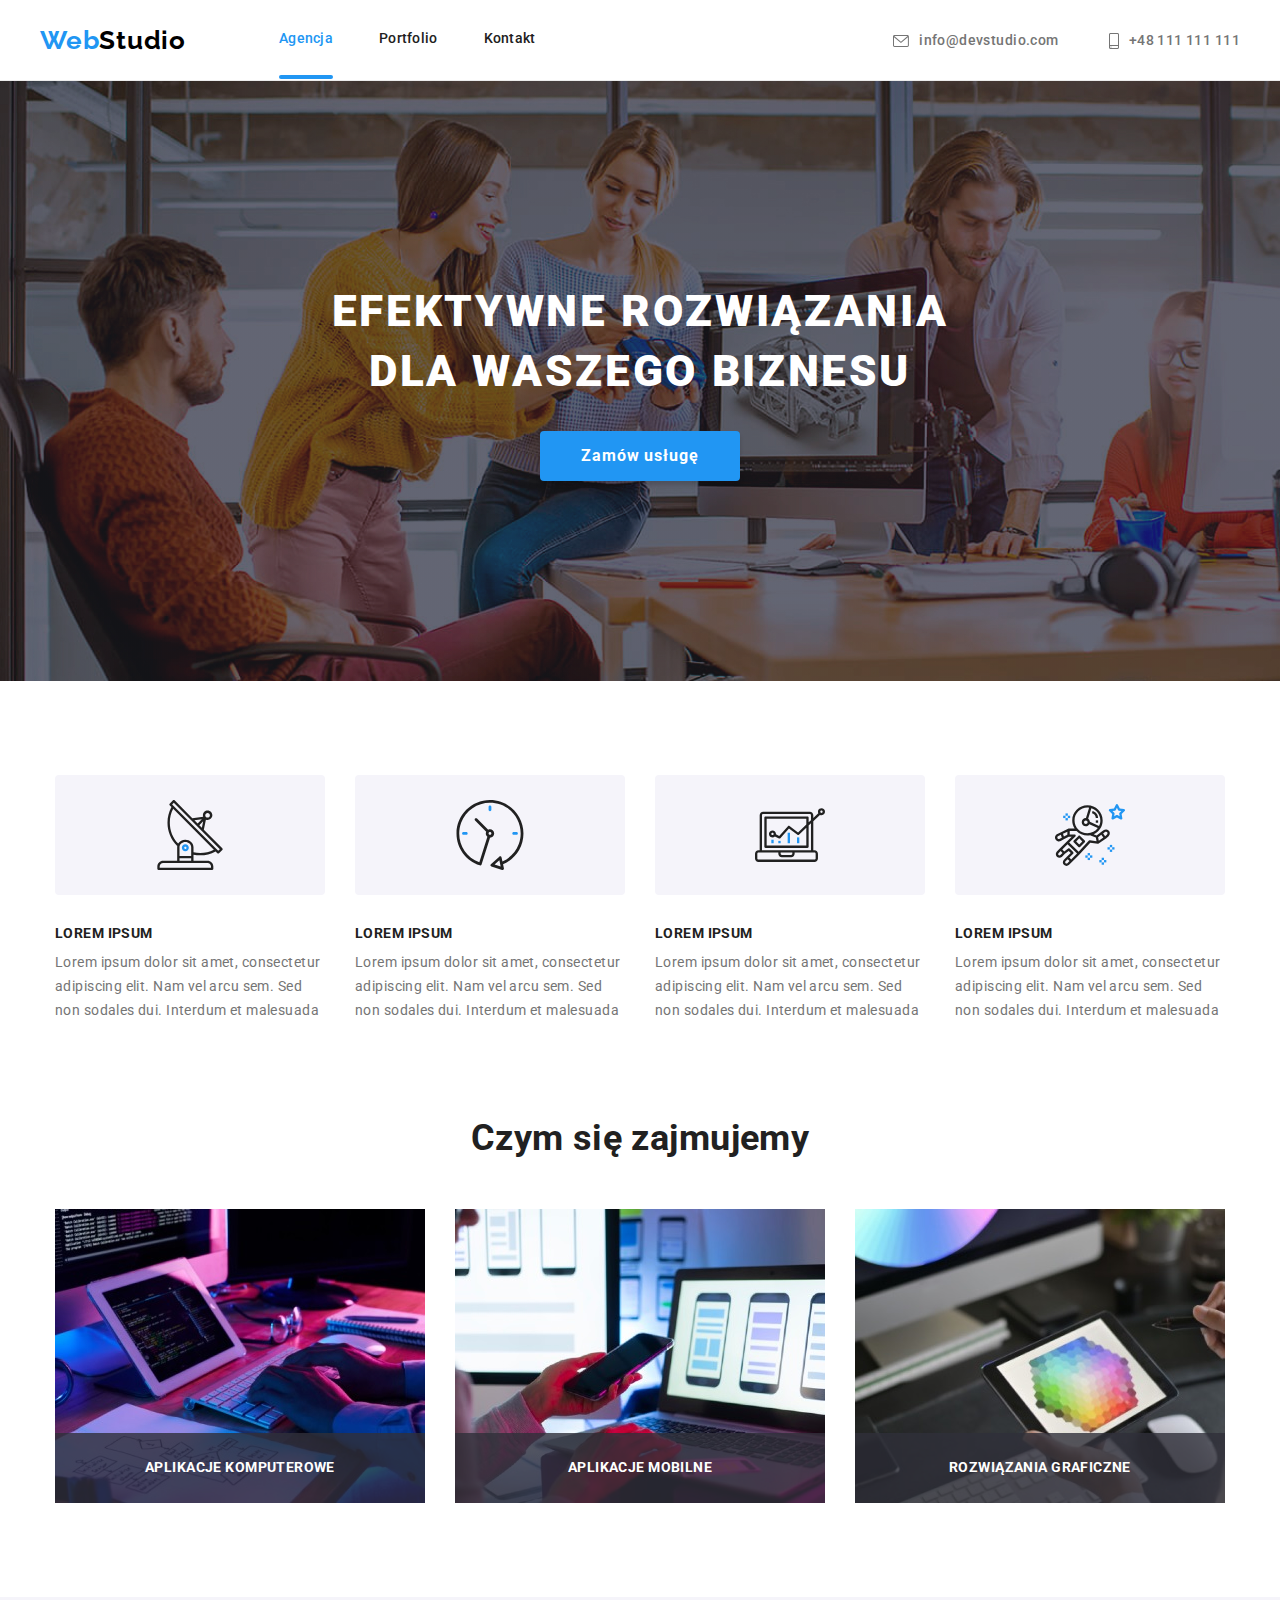
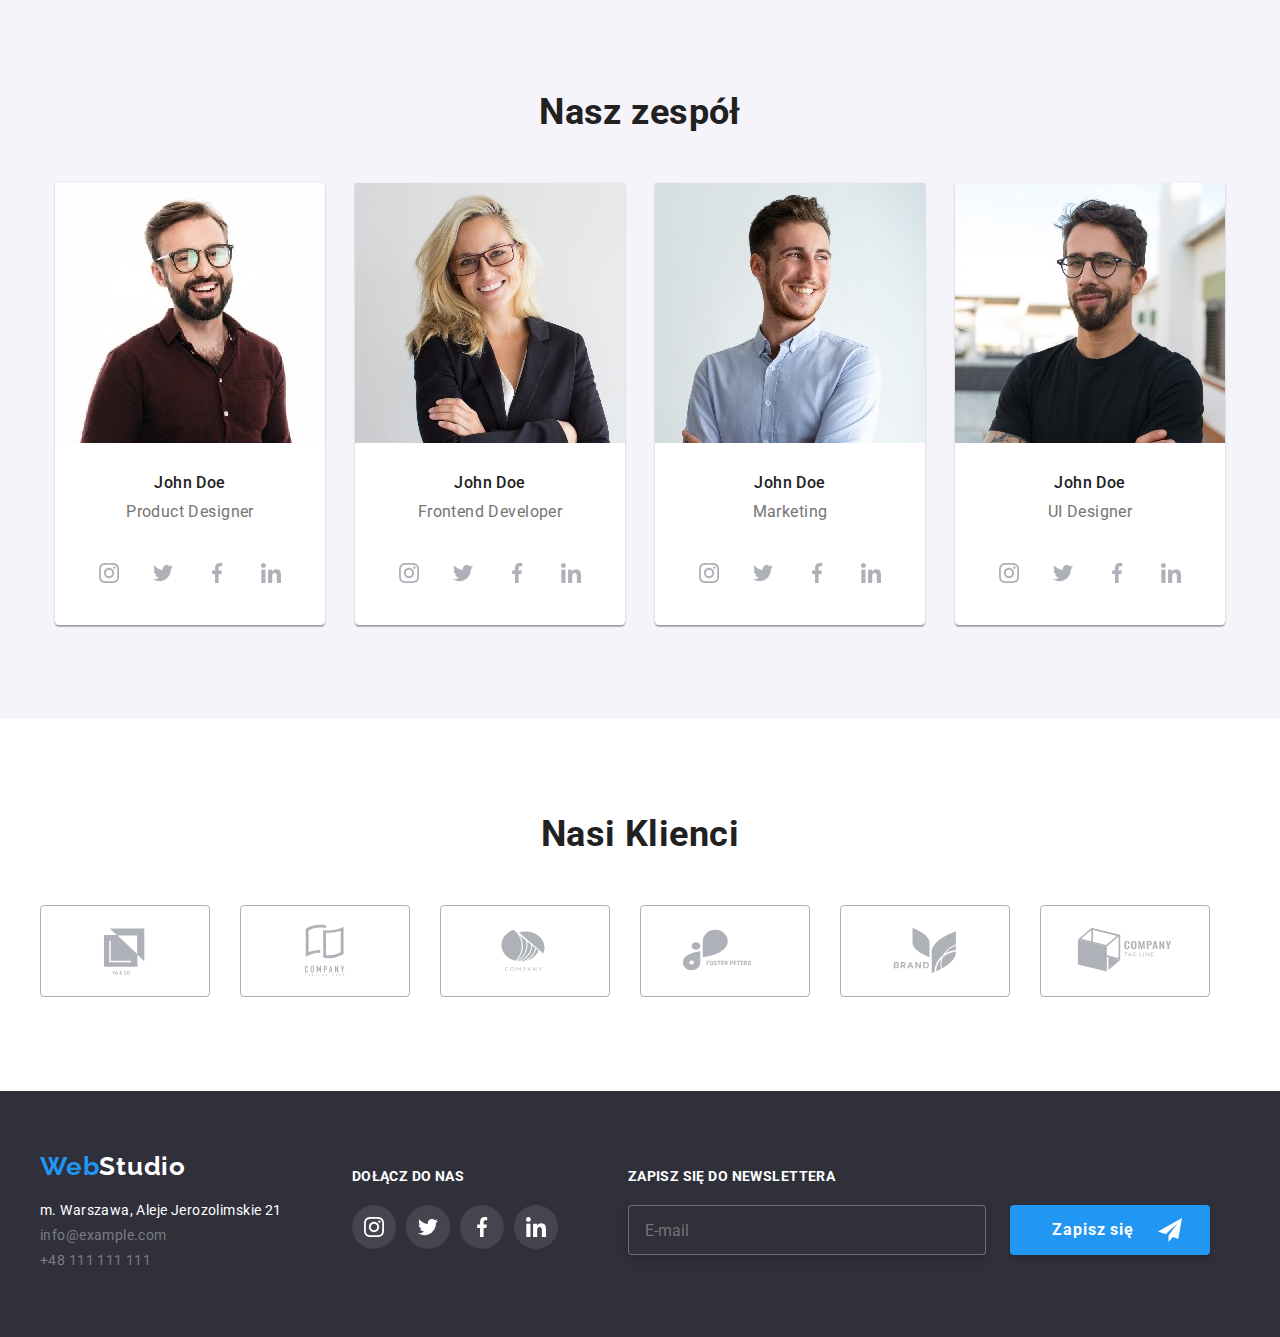
==== commit 7de7e50c: "update" ====
--- a/index.html
+++ b/index.html
@@ -280,6 +280,7 @@
                   </a>
                 </li>
                   </ul>
+                </li>
               <li class="our-team-card">
                 <img src="./images/img-7.jpg"
                   width="270"
@@ -443,28 +444,28 @@
         <div class="header-modal-box">Zostaw swoje dane w formularzu poniżej</div>
         <form name="contact" autocomplete="on" class="form-modal">
           <label for="user-name" class="label-modal">Imię</label>
-        <div class="form-highlight">
+        <div class="form-highlight-field">
           <input type="text" name="name" class="input-modal" id="user-name" />
             <svg width="12" height="12" class="input-modal-icon icon-1">
               <use xlink:href="./images/icons.svg#icon-person-black"></use>
             </svg>
           </div>
           <label for="user-phone" class="label-modal">Telefon</label>
-          <div class="form-highlight">
+          <div class="form-highlight-field">
             <input type="tel" name="phone" class="input-modal" id="user-phone" />
             <svg width="13" height="13" class="input-modal-icon icon-2">
               <use xlink:href="./images/icons.svg#icon-phone-black"></use>
             </svg>
           </div>
           <label for="user-mail" class="label-modal">Email</label>
-          <div class="form-highlight">
+          <div class="form-highlight-field">
             <input type="email" name="mail" class="input-modal" id="user-mail" />
             <svg width="15" height="12" class="input-modal-icon icon-3">
               <use xlink:href="./images/icons.svg#icon-email-black"></use>
             </svg>
           </div>
           <label for="user-comment" class="label-modal">Komentarz</label>
-          <div class="form-highlight">
+          <div class="form-highlight-field">
             <textarea
               name="comment"
               id="user-comment"
@@ -483,7 +484,7 @@
               <a href="#" class="agreement-link">Politykę Prywatności</a>.
             </p>
           </div>
-          <button type="submit" class="btn-modal-send">Wyślij</button>
+          <button type="submit" class="button-modal-send">Wyślij</button>
         </form>
       </div>
     </div>
--- a/css/styles.css
+++ b/css/styles.css
@@ -488,6 +488,7 @@
   flex-direction: row;
   color: var(--white);
   display: flex;
+  gap: 70px;
 }
 .footer-link-list {
   list-style: none;
@@ -501,13 +502,11 @@
   line-height: 1.14;
   color: var(--white);
   text-transform: uppercase;
-  margin-left: 70px;
   margin-bottom: 20px;
 }
 .footer-symbols {
   display: flex;
   gap: 10px;
-  margin-left: 70px;
   list-style: none;
   padding: 0;
 }
@@ -522,9 +521,6 @@
   fill: var(--white);
    transition: 250ms background-color var(--transition);
 }
-.footer-newsletter {
-margin-left: 78px;
-}
 .form-newsletter {
   display: flex;
   align-items: center;
@@ -541,7 +537,6 @@
   color: rgba(255, 255, 255, 0.6);
   padding: 15px 16px;
   margin-right: 12px;
-  /* margin-left: 70px; */
   
 }
 .button-newsletter {
@@ -664,12 +659,12 @@
   transition: fill 250ms var(--transition);
 }
 
-.form-highlight:hover > .input-modal,
-.form-highlight:focus-within > .input-modal,
-.form-highlight:hover > .input-modal-text,
-.form-highlight:focus-within > .input-modal-text,
-.form-highlight:hover > .input-modal-icon,
-.form-highlight:focus-within > .input-modal-icon {
+.form-highlight-field:hover > .input-modal,
+.form-highlight-field:focus-within > .input-modal,
+.form-highlight-field:hover > .input-modal-text,
+.form-highlight-field:focus-within > .input-modal-text,
+.form-highlight-field:hover > .input-modal-icon,
+.form-highlight-field:focus-within > .input-modal-icon {
   fill: var(--blue);
   border-color: var(--blue);
   outline: none;
@@ -718,7 +713,7 @@
   color: var(--blue);
 }
 
-.btn-modal-send {
+.button-modal-send {
   width: 200px;
   height: 50px;
   background-color: var(--blue);
@@ -736,6 +731,7 @@
   padding: 10px 76px;
   margin: 0 auto;
   cursor: pointer;
+  transition: background-color 250ms var(--transition);
 }
 
 .box-hidden {
